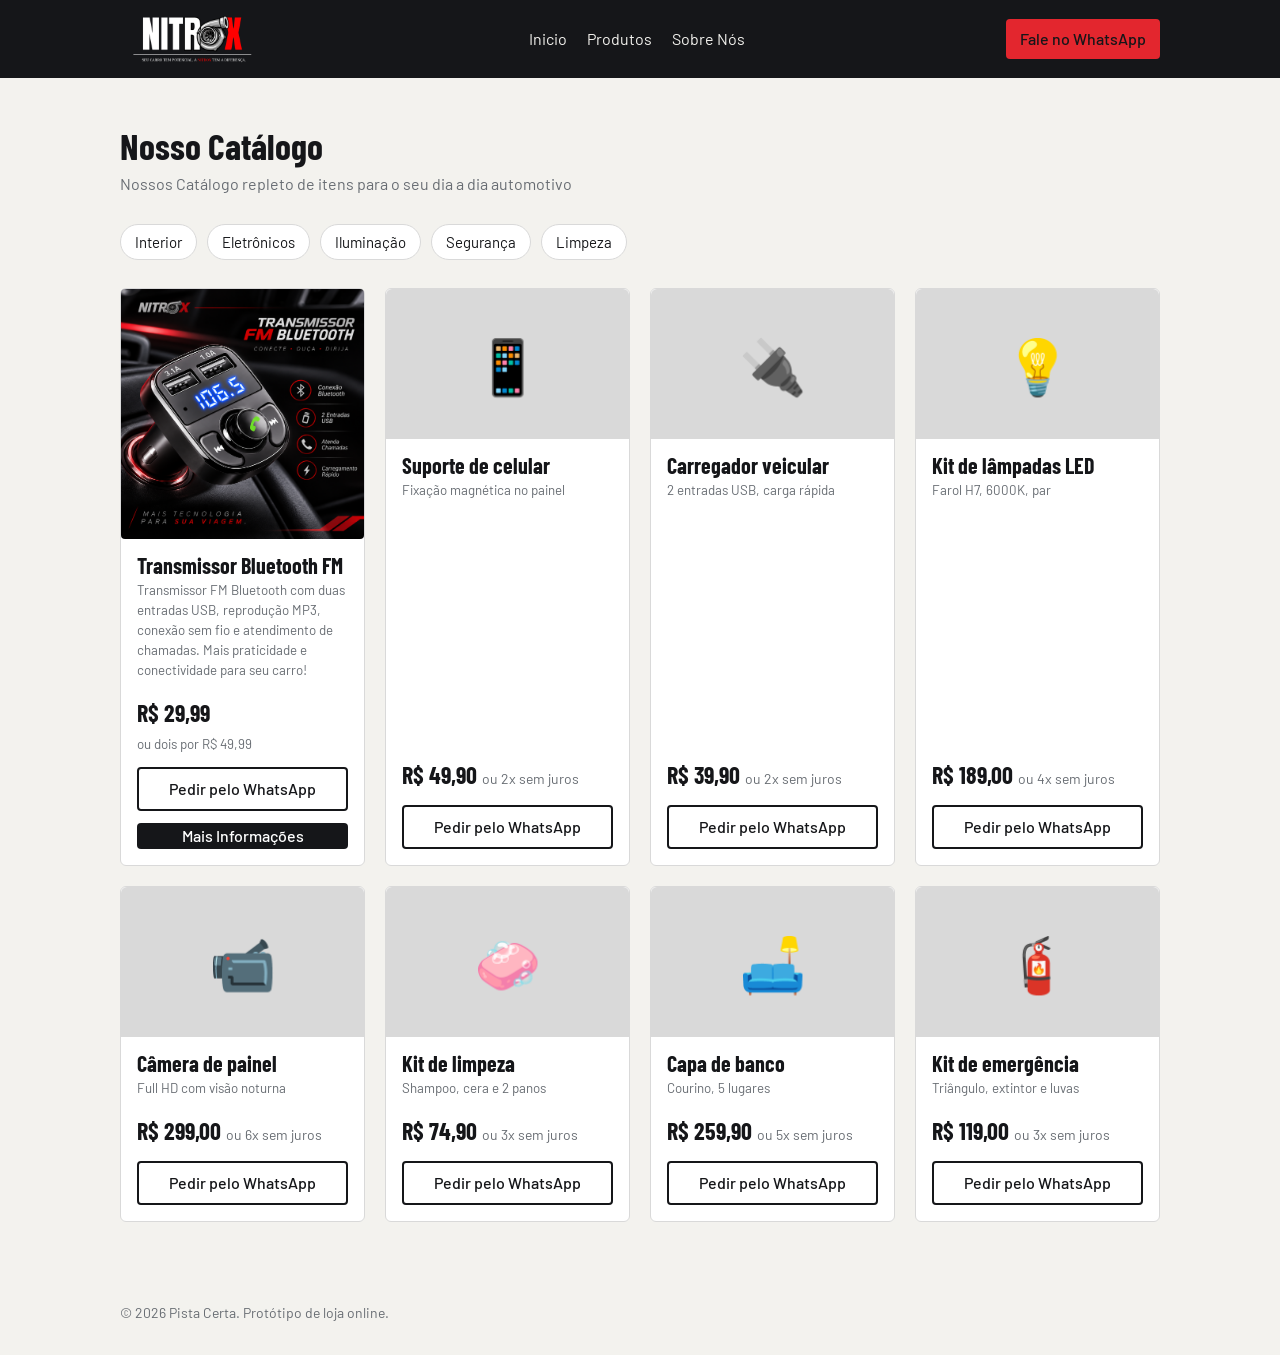
==== produtos.html @ c7e668ac "Versão 1.0 coloquei um produto" ====
<!DOCTYPE html>
<html lang="pt-BR">

<head>
    <meta charset="utf-8">
    <meta name="viewport" content="width=device-width, initial-scale=1">
    <title>NITROX - Confiança, credibilidade e estilo!</title>

    <!-- Fontes do Google -->
    <link rel="stylesheet"
        href="https://fonts.googleapis.com/css2?family=Barlow+Condensed:wght@600;700&family=Barlow:wght@400;500&display=swap">

    <!-- Arquivo de estilos -->
    <link rel="stylesheet" href="produtos.css">
</head>

<body>

    <!-- TOPO DO SITE -->
    <header class="topo">
        <div class="conteudo">
            <img src="./assets/logotipo/NITROX LOGO.png" alt="Logotipo da NITROX" class="logotipo">

            <nav class="menu">
                <a href="index.html">Inicio</a>
                <a href="produtos.html">Produtos</a>
                <a href="sobre.html">Sobre Nós</a>
            </nav>

            <a class="botao-whatsapp" href="https://wa.me/5511999999999" target="_blank">Fale no WhatsApp</a>
        </div>
    </header>


    <main>
        <!-- PRODUTOS -->
        <section class="produtos" id="produtos">
            <div class="conteudo">
                <h2>Nosso Catálogo</h2>
                <p class="subtitulo">Nossos Catálogo repleto de itens para o seu dia a dia automotivo</p>

                <div class="categorias">
                    <a href="#produtos">Interior</a>
                    <a href="#produtos">Eletrônicos</a>
                    <a href="#produtos">Iluminação</a>
                    <a href="#produtos">Segurança</a>
                    <a href="#produtos">Limpeza</a>
                </div>

                <div class="lista-produtos">

                    <article class="produto">
                        <img src="./assets/Produtos/Transmissor Bluetooth-NitroX.png" alt="Transmissor Bluetooth-NitroX" class="traBlue">
                        <div class="dados">

                            <h3>Transmissor Bluetooth FM</h3>
                            <small>Transmissor FM Bluetooth com duas entradas USB, reprodução MP3, conexão sem fio e atendimento de chamadas. Mais praticidade e conectividade para seu carro!</small>

                            <div class="preco">R$ 29,99</div><small>ou dois por R$ 49,99</small>

                            <a class="botao-comprar"
                                href="https://wa.me/5511994928754?text=Ol%C3%A1!%20Quero%20comprar%20o%20Transmissor%20Bluetooth%20FM%20(R%24%20129%2C90)."
                                target="_blank">Pedir pelo WhatsApp</a>

                                <a class="info"
                                href="./assets/Produtos/Transmissor FM Bluetooth - Informações.pdf"
                                target="_blank">Mais Informações</a>
                        </div>
                    </article>

                    <article class="produto">
                        <div class="imagem">📱</div>
                        <div class="dados">
                            <h3>Suporte de celular</h3>
                            <small>Fixação magnética no painel</small>
                            <div class="preco">R$ 49,90 <small>ou 2x sem juros</small></div>
                            <a class="botao-comprar"
                                href="https://wa.me/5511999999999?text=Ol%C3%A1!%20Quero%20comprar%20o%20Suporte%20de%20celular%20(R%24%2049%2C90)."
                                target="_blank">Pedir pelo WhatsApp</a>
                        </div>
                    </article>

                    <article class="produto">
                        <div class="imagem">🔌</div>
                        <div class="dados">
                            <h3>Carregador veicular</h3>
                            <small>2 entradas USB, carga rápida</small>
                            <div class="preco">R$ 39,90 <small>ou 2x sem juros</small></div>
                            <a class="botao-comprar"
                                href="https://wa.me/5511999999999?text=Ol%C3%A1!%20Quero%20comprar%20o%20Carregador%20veicular%20(R%24%2039%2C90)."
                                target="_blank">Pedir pelo WhatsApp</a>
                        </div>
                    </article>

                    <article class="produto">
                        <div class="imagem">💡</div>
                        <div class="dados">
                            <h3>Kit de lâmpadas LED</h3>
                            <small>Farol H7, 6000K, par</small>
                            <div class="preco">R$ 189,00 <small>ou 4x sem juros</small></div>
                            <a class="botao-comprar"
                                href="https://wa.me/5511999999999?text=Ol%C3%A1!%20Quero%20comprar%20o%20Kit%20de%20l%C3%A2mpadas%20LED%20(R%24%20189%2C00)."
                                target="_blank">Pedir pelo WhatsApp</a>
                        </div>
                    </article>

                    <article class="produto">
                        <div class="imagem">📹</div>
                        <div class="dados">
                            <h3>Câmera de painel</h3>
                            <small>Full HD com visão noturna</small>
                            <div class="preco">R$ 299,00 <small>ou 6x sem juros</small></div>
                            <a class="botao-comprar"
                                href="https://wa.me/5511999999999?text=Ol%C3%A1!%20Quero%20comprar%20a%20C%C3%A2mera%20de%20painel%20(R%24%20299%2C00)."
                                target="_blank">Pedir pelo WhatsApp</a>
                        </div>
                    </article>

                    <article class="produto">
                        <div class="imagem">🧼</div>
                        <div class="dados">
                            <h3>Kit de limpeza</h3>
                            <small>Shampoo, cera e 2 panos</small>
                            <div class="preco">R$ 74,90 <small>ou 3x sem juros</small></div>
                            <a class="botao-comprar"
                                href="https://wa.me/5511999999999?text=Ol%C3%A1!%20Quero%20comprar%20o%20Kit%20de%20limpeza%20(R%24%2074%2C90)."
                                target="_blank">Pedir pelo WhatsApp</a>
                        </div>
                    </article>

                    <article class="produto">
                        <div class="imagem">🛋️</div>
                        <div class="dados">
                            <h3>Capa de banco</h3>
                            <small>Courino, 5 lugares</small>
                            <div class="preco">R$ 259,90 <small>ou 5x sem juros</small></div>
                            <a class="botao-comprar"
                                href="https://wa.me/5511999999999?text=Ol%C3%A1!%20Quero%20comprar%20a%20Capa%20de%20banco%20(R%24%20259%2C90)."
                                target="_blank">Pedir pelo WhatsApp</a>
                        </div>
                    </article>

                    <article class="produto">
                        <div class="imagem">🧯</div>
                        <div class="dados">
                            <h3>Kit de emergência</h3>
                            <small>Triângulo, extintor e luvas</small>
                            <div class="preco">R$ 119,00 <small>ou 3x sem juros</small></div>
                            <a class="botao-comprar"
                                href="https://wa.me/5511999999999?text=Ol%C3%A1!%20Quero%20comprar%20o%20Kit%20de%20emerg%C3%AAncia%20(R%24%20119%2C00)."
                                target="_blank">Pedir pelo WhatsApp</a>
                        </div>
                    </article>

                </div>
            </div>
    </main>


    <footer class="rodape">
        <div class="conteudo">© 2026 Pista Certa. Protótipo de loja online.</div>
    </footer>

</body>
---- produtos.css ----
@import url(style.css);

.info {
  display: block;
  margin-top: 8px;
  padding: 1px;
  border-radius: 4px;
  text-align: center;
  font-weight: 500;
  text-decoration: none;
  background-color: #151619;
  color: white;
  transition: 0.5s;
}

.info:hover {
    scale: 105%;
}

.traBlue{
    height: 250px;
    border-radius: 4px;
}
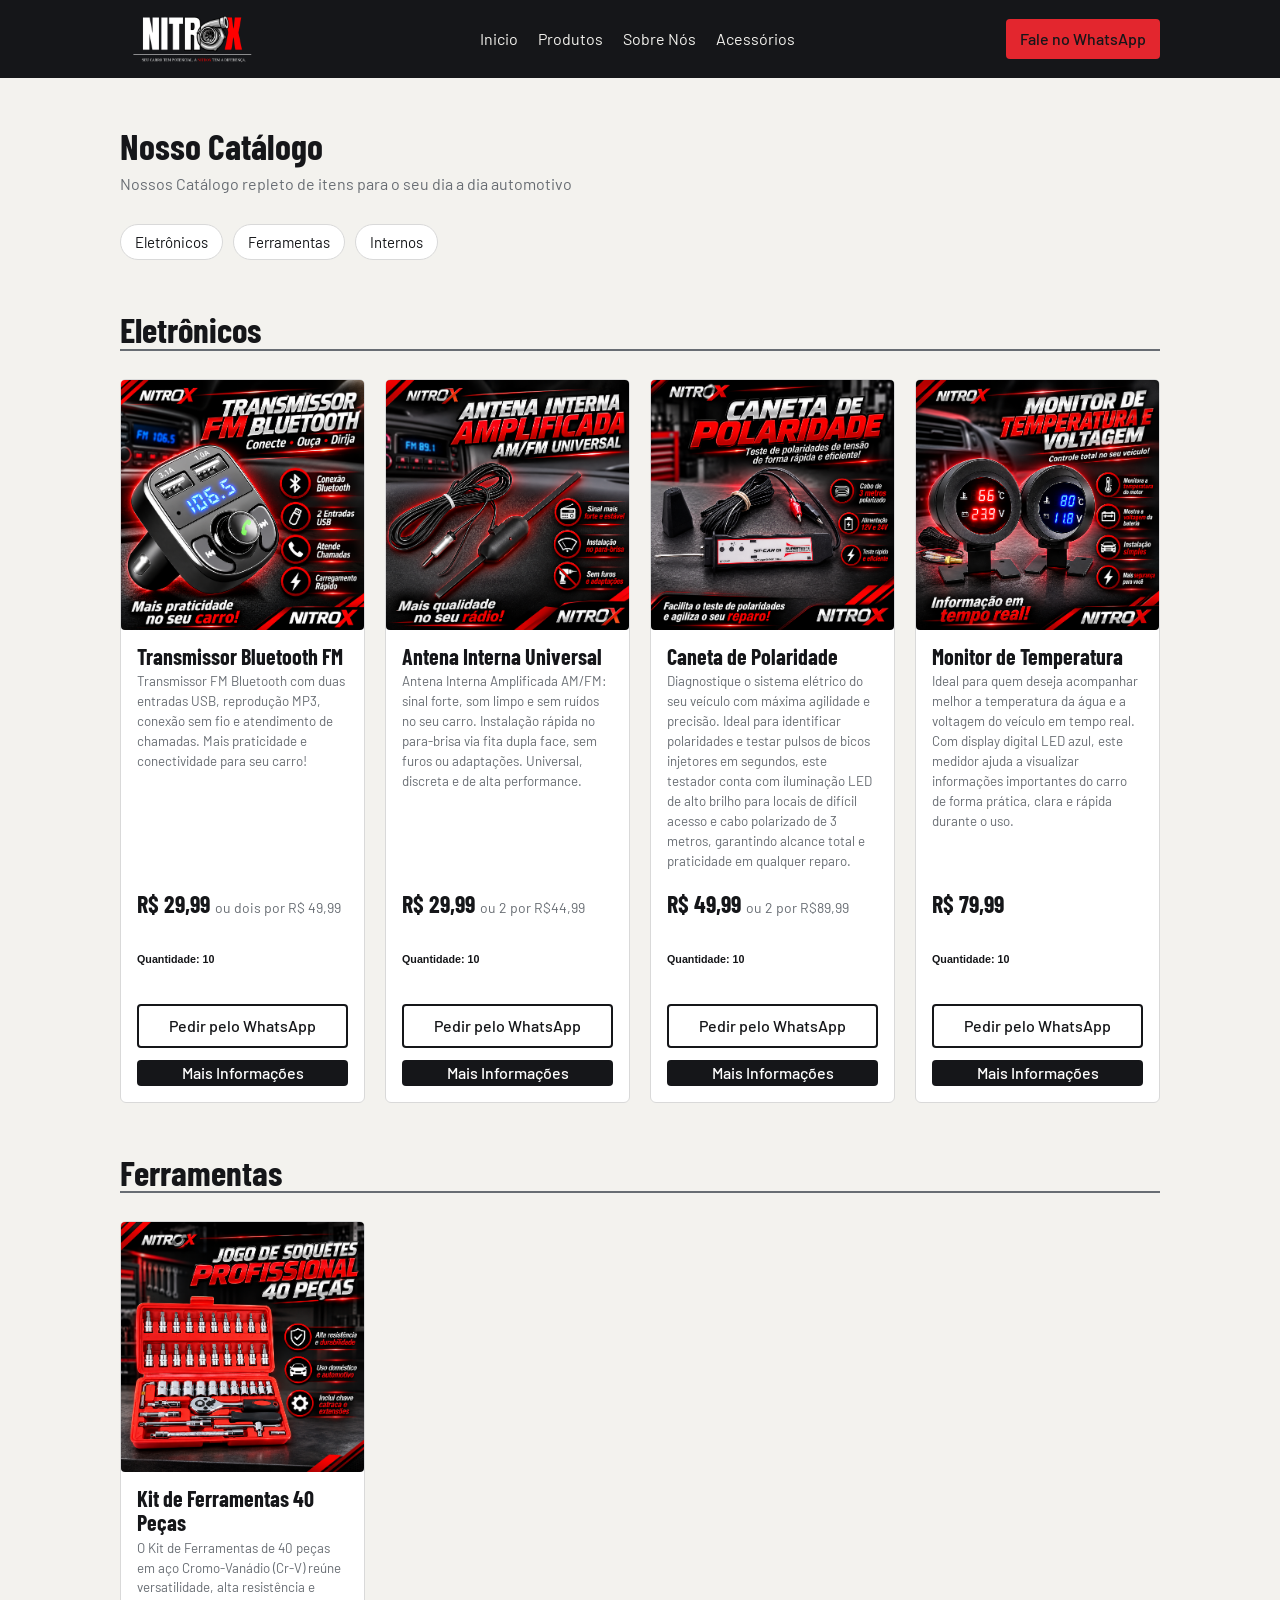
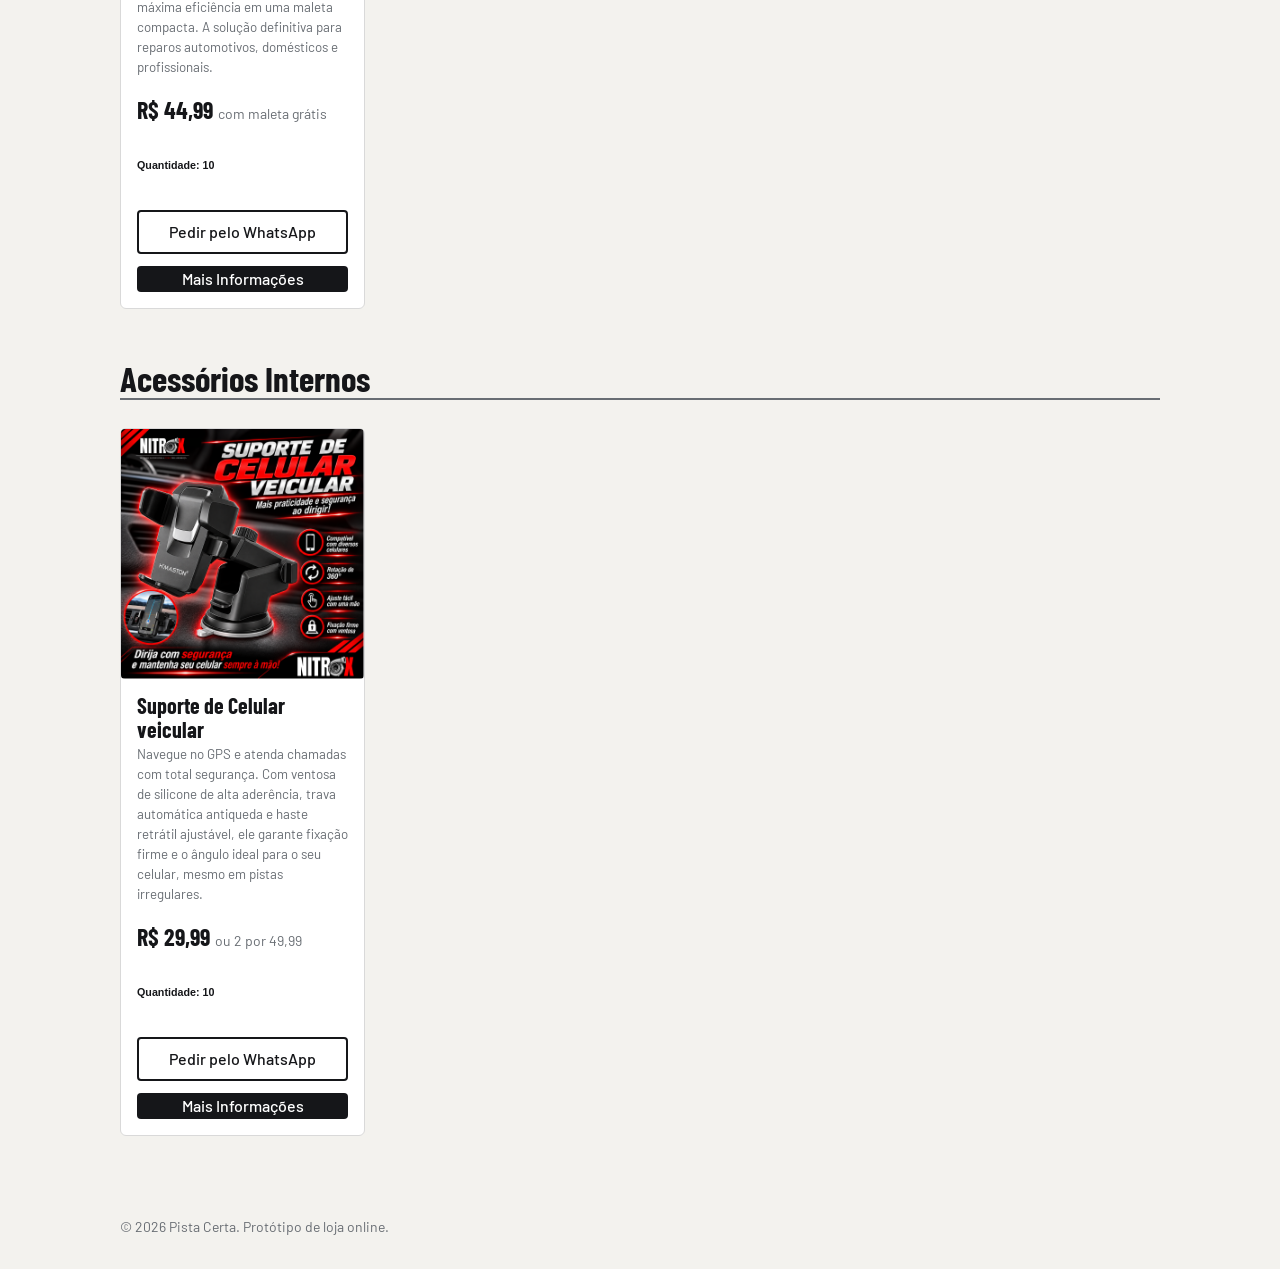
==== commit c3f1359c: "versão 1.1 (adicionei mais produtos)" ====
--- a/produtos.html
+++ b/produtos.html
@@ -25,6 +25,7 @@
                 <a href="index.html">Inicio</a>
                 <a href="produtos.html">Produtos</a>
                 <a href="sobre.html">Sobre Nós</a>
+                <a href="dynamics.html">Acessórios</a>
             </nav>
 
             <a class="botao-whatsapp" href="https://wa.me/5511999999999" target="_blank">Fale no WhatsApp</a>
@@ -40,120 +41,194 @@
                 <p class="subtitulo">Nossos Catálogo repleto de itens para o seu dia a dia automotivo</p>
 
                 <div class="categorias">
-                    <a href="#produtos">Interior</a>
-                    <a href="#produtos">Eletrônicos</a>
-                    <a href="#produtos">Iluminação</a>
-                    <a href="#produtos">Segurança</a>
-                    <a href="#produtos">Limpeza</a>
+                    <a href="#digitais">Eletrônicos</a>
+                    <a href="#ferramentas">Ferramentas</a>
+                    <a href="#interno">Internos</a>
                 </div>
-
-                <div class="lista-produtos">
-
-                    <article class="produto">
-                        <img src="./assets/Produtos/Transmissor Bluetooth-NitroX.png" alt="Transmissor Bluetooth-NitroX" class="traBlue">
+                    <div class="tilDig">
+                        <h3 class="reSubtitulo">Eletrônicos</h3>
+                    </div>
+                <div class="liDigitais" id="digitais">
+
+<!--================================================================================================-->
+                                     <!--MINI X8 BLUETOOTH-->
+                    <div class="produto">
+                        <img src="./assets/Produtos/Transmissor Bluetooth/Transmissor Bluetooth-NitroX.png" alt="Transmissor Bluetooth-NitroX" class="traBlue">
                         <div class="dados">
 
                             <h3>Transmissor Bluetooth FM</h3>
                             <small>Transmissor FM Bluetooth com duas entradas USB, reprodução MP3, conexão sem fio e atendimento de chamadas. Mais praticidade e conectividade para seu carro!</small>
 
-                            <div class="preco">R$ 29,99</div><small>ou dois por R$ 49,99</small>
-
-                            <a class="botao-comprar"
-                                href="https://wa.me/5511994928754?text=Ol%C3%A1!%20Quero%20comprar%20o%20Transmissor%20Bluetooth%20FM%20(R%24%20129%2C90)."
-                                target="_blank">Pedir pelo WhatsApp</a>
-
-                                <a class="info"
-                                href="./assets/Produtos/Transmissor FM Bluetooth - Informações.pdf"
-                                target="_blank">Mais Informações</a>
-                        </div>
-                    </article>
-
-                    <article class="produto">
-                        <div class="imagem">📱</div>
-                        <div class="dados">
-                            <h3>Suporte de celular</h3>
-                            <small>Fixação magnética no painel</small>
-                            <div class="preco">R$ 49,90 <small>ou 2x sem juros</small></div>
-                            <a class="botao-comprar"
-                                href="https://wa.me/5511999999999?text=Ol%C3%A1!%20Quero%20comprar%20o%20Suporte%20de%20celular%20(R%24%2049%2C90)."
-                                target="_blank">Pedir pelo WhatsApp</a>
-                        </div>
-                    </article>
-
-                    <article class="produto">
-                        <div class="imagem">🔌</div>
-                        <div class="dados">
-                            <h3>Carregador veicular</h3>
-                            <small>2 entradas USB, carga rápida</small>
-                            <div class="preco">R$ 39,90 <small>ou 2x sem juros</small></div>
-                            <a class="botao-comprar"
-                                href="https://wa.me/5511999999999?text=Ol%C3%A1!%20Quero%20comprar%20o%20Carregador%20veicular%20(R%24%2039%2C90)."
-                                target="_blank">Pedir pelo WhatsApp</a>
-                        </div>
-                    </article>
-
-                    <article class="produto">
-                        <div class="imagem">💡</div>
-                        <div class="dados">
-                            <h3>Kit de lâmpadas LED</h3>
-                            <small>Farol H7, 6000K, par</small>
-                            <div class="preco">R$ 189,00 <small>ou 4x sem juros</small></div>
-                            <a class="botao-comprar"
-                                href="https://wa.me/5511999999999?text=Ol%C3%A1!%20Quero%20comprar%20o%20Kit%20de%20l%C3%A2mpadas%20LED%20(R%24%20189%2C00)."
-                                target="_blank">Pedir pelo WhatsApp</a>
-                        </div>
-                    </article>
-
-                    <article class="produto">
-                        <div class="imagem">📹</div>
-                        <div class="dados">
-                            <h3>Câmera de painel</h3>
-                            <small>Full HD com visão noturna</small>
-                            <div class="preco">R$ 299,00 <small>ou 6x sem juros</small></div>
-                            <a class="botao-comprar"
-                                href="https://wa.me/5511999999999?text=Ol%C3%A1!%20Quero%20comprar%20a%20C%C3%A2mera%20de%20painel%20(R%24%20299%2C00)."
-                                target="_blank">Pedir pelo WhatsApp</a>
-                        </div>
-                    </article>
-
-                    <article class="produto">
-                        <div class="imagem">🧼</div>
-                        <div class="dados">
-                            <h3>Kit de limpeza</h3>
-                            <small>Shampoo, cera e 2 panos</small>
-                            <div class="preco">R$ 74,90 <small>ou 3x sem juros</small></div>
-                            <a class="botao-comprar"
-                                href="https://wa.me/5511999999999?text=Ol%C3%A1!%20Quero%20comprar%20o%20Kit%20de%20limpeza%20(R%24%2074%2C90)."
-                                target="_blank">Pedir pelo WhatsApp</a>
-                        </div>
-                    </article>
-
-                    <article class="produto">
-                        <div class="imagem">🛋️</div>
-                        <div class="dados">
-                            <h3>Capa de banco</h3>
-                            <small>Courino, 5 lugares</small>
-                            <div class="preco">R$ 259,90 <small>ou 5x sem juros</small></div>
-                            <a class="botao-comprar"
-                                href="https://wa.me/5511999999999?text=Ol%C3%A1!%20Quero%20comprar%20a%20Capa%20de%20banco%20(R%24%20259%2C90)."
-                                target="_blank">Pedir pelo WhatsApp</a>
-                        </div>
-                    </article>
-
-                    <article class="produto">
-                        <div class="imagem">🧯</div>
-                        <div class="dados">
-                            <h3>Kit de emergência</h3>
-                            <small>Triângulo, extintor e luvas</small>
-                            <div class="preco">R$ 119,00 <small>ou 3x sem juros</small></div>
-                            <a class="botao-comprar"
-                                href="https://wa.me/5511999999999?text=Ol%C3%A1!%20Quero%20comprar%20o%20Kit%20de%20emerg%C3%AAncia%20(R%24%20119%2C00)."
-                                target="_blank">Pedir pelo WhatsApp</a>
-                        </div>
-                    </article>
-
-                </div>
-            </div>
+                            <div class="preco">R$ 29,99
+                                <small>ou dois por R$ 49,99</small>
+                            </div>
+
+                            <div>
+                                <h6>Quantidade: 10</h6>
+                            </div>
+
+                            <a class="botao-comprar"
+                                href="https://wa.me/5511994928754?text=Ol%C3%A1!%20Quero%20comprar%20o%20Transmissor%20Bluetooth%20FM%20(R%24%2029%2C99)."
+                                target="_blank">Pedir pelo WhatsApp</a>
+
+                                <a class="info"
+                                href="./assets/Produtos/Transmissor Bluetooth/Transmissor FM Bluetooth - Informações.pdf"
+                                target="_blank">Mais Informações</a>
+                        </div>
+                    </div>
+
+<!--===============================================================================================-->
+                                    <!--Antena Interna-->
+                                    
+                   <div class="produto">
+                        <img src="assets/Produtos/Antena Interna/Antena Interna - NitroX.png" alt="Imagem Ilustrativa de Antena Interna" class="antInt">
+                        <div class="dados">
+
+                            <h3>Antena Interna Universal</h3>
+                            <small>Antena Interna Amplificada AM/FM: sinal forte, som limpo e sem ruídos no seu carro. Instalação rápida no para-brisa via fita dupla face, sem furos ou adaptações. Universal, discreta e de alta performance.</small>
+
+                            <div class="preco">R$ 29,99
+                                <small>ou 2 por R$44,99</small>
+                            </div>
+
+                            <div>
+                                <h6>Quantidade: 10</h6>
+                            </div>
+
+                            <a class="botao-comprar"
+                                href="https://api.whatsapp.com/send/?phone=5511994928754&text=Ol%C3%A1%21+Quero+comprar+a+Antena+Interna+%28R%24+29%2C99%29.&type=phone_number&app_absent=0"
+                                target="_blank">Pedir pelo WhatsApp</a>
+
+                                <a class="info"
+                                href="./assets/Produtos/Transmissor FM Bluetooth - Informações.pdf"
+                                target="_blank">Mais Informações</a>
+                        </div>
+                    </div>
+
+
+<!--===============================================================================================-->
+                                    <!--Caneta de polaridade-->
+                                    
+                   <div class="produto">
+                        <img src="./assets/Produtos/Caneta de Polaridade/Caneta de polaridade - NitroX.png" alt="Imagem Ilustrativa de Caneta de polaridade" class="canPol">
+                        <div class="dados">
+
+                            <h3>Caneta de Polaridade</h3>
+                            <small>Diagnostique o sistema elétrico do seu veículo com máxima agilidade e precisão. Ideal para identificar polaridades e testar pulsos de bicos injetores em segundos, este testador conta com iluminação LED de alto brilho para locais de difícil acesso e cabo polarizado de 3 metros, garantindo alcance total e praticidade em qualquer reparo.</small>
+
+                            <div class="preco">R$ 49,99
+                                <small>ou 2 por R$89,99</small>
+                            </div>
+
+                            <div>
+                                <h6>Quantidade: 10</h6>
+                            </div>
+
+                            <a class="botao-comprar"
+                                href="https://api.whatsapp.com/send/?phone=5511994928754&text=Ol%C3%A1%21+Quero+comprar+a+Caneta+de+Polaridade+%28R%24+49%2C99%29.&type=phone_number&app_absent=0"
+                                target="_blank">Pedir pelo WhatsApp</a>
+
+                                <a class="info"
+                                href="./assets/Produtos/Transmissor FM Bluetooth - Informações.pdf"
+                                target="_blank">Mais Informações</a>
+                        </div>
+                    </div>
+
+<!--===============================================================================================-->
+                                    <!--MONITOR DE TEMPERATURA-->
+                                    
+                   <div class="produto">
+                        <img src="./assets/Produtos/Monitor de temperatura/Monitor de temperatura - NitroX.png" alt="Imagem Ilustrativa do monitor de temperatura" class="moniTemp">
+                        <div class="dados">
+
+                            <h3>Monitor de Temperatura</h3>
+                            <small>Ideal para quem deseja acompanhar melhor a temperatura da água e a voltagem do veículo em tempo real. Com display digital LED azul, este medidor ajuda a visualizar informações importantes do carro de forma prática, clara e rápida durante o uso.</small>
+
+                            <div class="preco">R$ 79,99
+                            </div>
+
+                            <div>
+                                <h6>Quantidade: 10</h6>
+                            </div>
+
+                            <a class="botao-comprar"
+                                href="https://api.whatsapp.com/send/?phone=5511994928754&text=Ol%C3%A1%21+Quero+comprar+o+Monitor+de+Temperatura+%28R%24+79%2C99%29.&type=phone_number&app_absent=0"
+                                target="_blank">Pedir pelo WhatsApp</a>
+
+                                <a class="info"
+                                href="./assets/Produtos/Transmissor FM Bluetooth - Informações.pdf"
+                                target="_blank">Mais Informações</a>
+                        </div>
+                    </div>
+                </div> <!--DIV DE FECHAMENTO DE DIGITAIS-->
+<!--================================================================================================-->
+                                         <!--LISTA DE FERRAMENTAS-->
+<!--================================================================================================-->
+                    <div class="tilFer">
+                        <h3 class="reSubtitulo">Ferramentas</h3>
+                    </div>
+                <div class="liFerramentas" id="ferramentas">
+
+<!--===============================================================================================-->
+                                    <!--KIT DE FERRAMENTAS-->                
+                   <div class="produto">
+                        <img src="assets/Produtos/Kit de ferramentas/Kit de ferramentas - NitroX.png" alt="Imagem Ilustrativa de Kit de ferramentas" class="kitFerr">
+                        <div class="dados">
+
+                            <h3>Kit de Ferramentas 40 Peças</h3>
+                            <small>O Kit de Ferramentas de 40 peças em aço Cromo-Vanádio (Cr-V) reúne versatilidade, alta resistência e máxima eficiência em uma maleta compacta. A solução definitiva para reparos automotivos, domésticos e profissionais.</small>
+
+                            <div class="preco">R$ 44,99
+                                <small>com maleta grátis</small>
+                            </div>
+
+                            <div>
+                                <h6>Quantidade: 10</h6>
+                            </div>
+
+                            <a class="botao-comprar"
+                                href="https://api.whatsapp.com/send/?phone=5511994928754&text=Ol%C3%A1%21+Quero+comprar+o+Kit+de+ferramentas+%28R%24+44%2C99%29.&type=phone_number&app_absent=0"
+                                target="_blank">Pedir pelo WhatsApp</a>
+
+                                <a class="info"
+                                href="./assets/Produtos/Transmissor FM Bluetooth - Informações.pdf"
+                                target="_blank">Mais Informações</a>
+                        </div>
+                    </div>
+                </div> <!--DIV DE FECHAMENTO DAS FERRAMENTAS-->
+<!--===============================================================================================-->
+                                 <!--LISTA DE PRODUTOS INTERNOS-->
+<!--===============================================================================================-->
+                <div class="tilFer">
+                        <h3 class="reSubtitulo">Acessórios Internos</h3>
+                    </div>
+
+                <div class="liInternos" id="interno">
+                    <div class="produto">
+                        <img src="./assets/Produtos/Suporte de Celular/Design sem nome (1).png" alt="Imagem Ilustrativa de suporte de  celular veicular" class="supVei">
+                        <div class="dados">
+
+                            <h3>Suporte de Celular veicular</h3>
+                            <small>Navegue no GPS e atenda chamadas com total segurança. Com ventosa de silicone de alta aderência, trava automática antiqueda e haste retrátil ajustável, ele garante fixação firme e o ângulo ideal para o seu celular, mesmo em pistas irregulares.</small>
+
+                            <div class="preco">R$ 29,99
+                                <small>ou 2 por 49,99</small>
+                            </div>
+
+                            <div>
+                                <h6>Quantidade: 10</h6>
+                            </div>
+
+                            <a class="botao-comprar"
+                                href="https://api.whatsapp.com/send/?phone=5511994928754&text=Ol%C3%A1%21+Quero+comprar+o+Suporte+de+Celular+Veicular+%28R%24+29%2C99%29.&type=phone_number&app_absent=0"
+                                target="_blank">Pedir pelo WhatsApp</a>
+
+                                <a class="info"
+                                href="./assets/Produtos/Transmissor FM Bluetooth - Informações.pdf"
+                                target="_blank">Mais Informações</a>
+                        </div>
+                    </div>
+            </div><!--DIV DO CONTEUDO-->
     </main>
 
 
--- a/produtos.css
+++ b/produtos.css
@@ -20,4 +20,79 @@
 .traBlue{
     height: 250px;
     border-radius: 4px;
-}+    pointer-events: none;
+}
+
+.kitFerr{
+    height: 250px;
+    border-radius: 4px;
+    pointer-events: none;
+}
+
+.supVei{
+    height: 250px;
+    border-radius: 4px;
+    pointer-events: none;
+}
+.antInt{
+    height: 250px;
+    border-radius: 4px;
+    pointer-events: none;
+}
+
+.canPol{
+    height: 250px;
+    border-radius: 4px;
+    pointer-events: none;
+}
+
+.moniTemp{
+    height: 250px;
+    border-radius: 4px;
+    pointer-events: none;
+}
+
+/* Grade: os cartões se ajustam sozinhos ao tamanho da tela */
+.liDigitais {
+  display: grid;
+  grid-template-columns: repeat(auto-fill, minmax(230px, 1fr));
+  gap: 20px;
+}
+
+.liFerramentas{
+  display: grid;
+  grid-template-columns: repeat(auto-fill, minmax(230px, 1fr));
+  gap: 20px;
+}
+
+.liInternos{
+    display: grid;
+    grid-template-columns: repeat(auto-fill, minmax(230px, 1fr));
+    gap: 20px;
+}
+
+.subtitulo {
+  margin: 0 0 28px;
+  color: var(--cinza);
+}
+
+.reSubtitulo{
+    margin: 0 0 28px;
+    margin-top: 50px;
+    color: var(--texto);
+    font-size: 35px;
+    border-bottom: 2px solid var(--cinza);
+}
+
+.produto {
+  display: flex;
+  flex-direction: column;
+  background: var(--branco);
+  border: 1px solid var(--borda);
+  border-radius: 6px;
+  transition: 0.2s;
+}
+
+.produto:hover{
+    scale: 105%;
+}
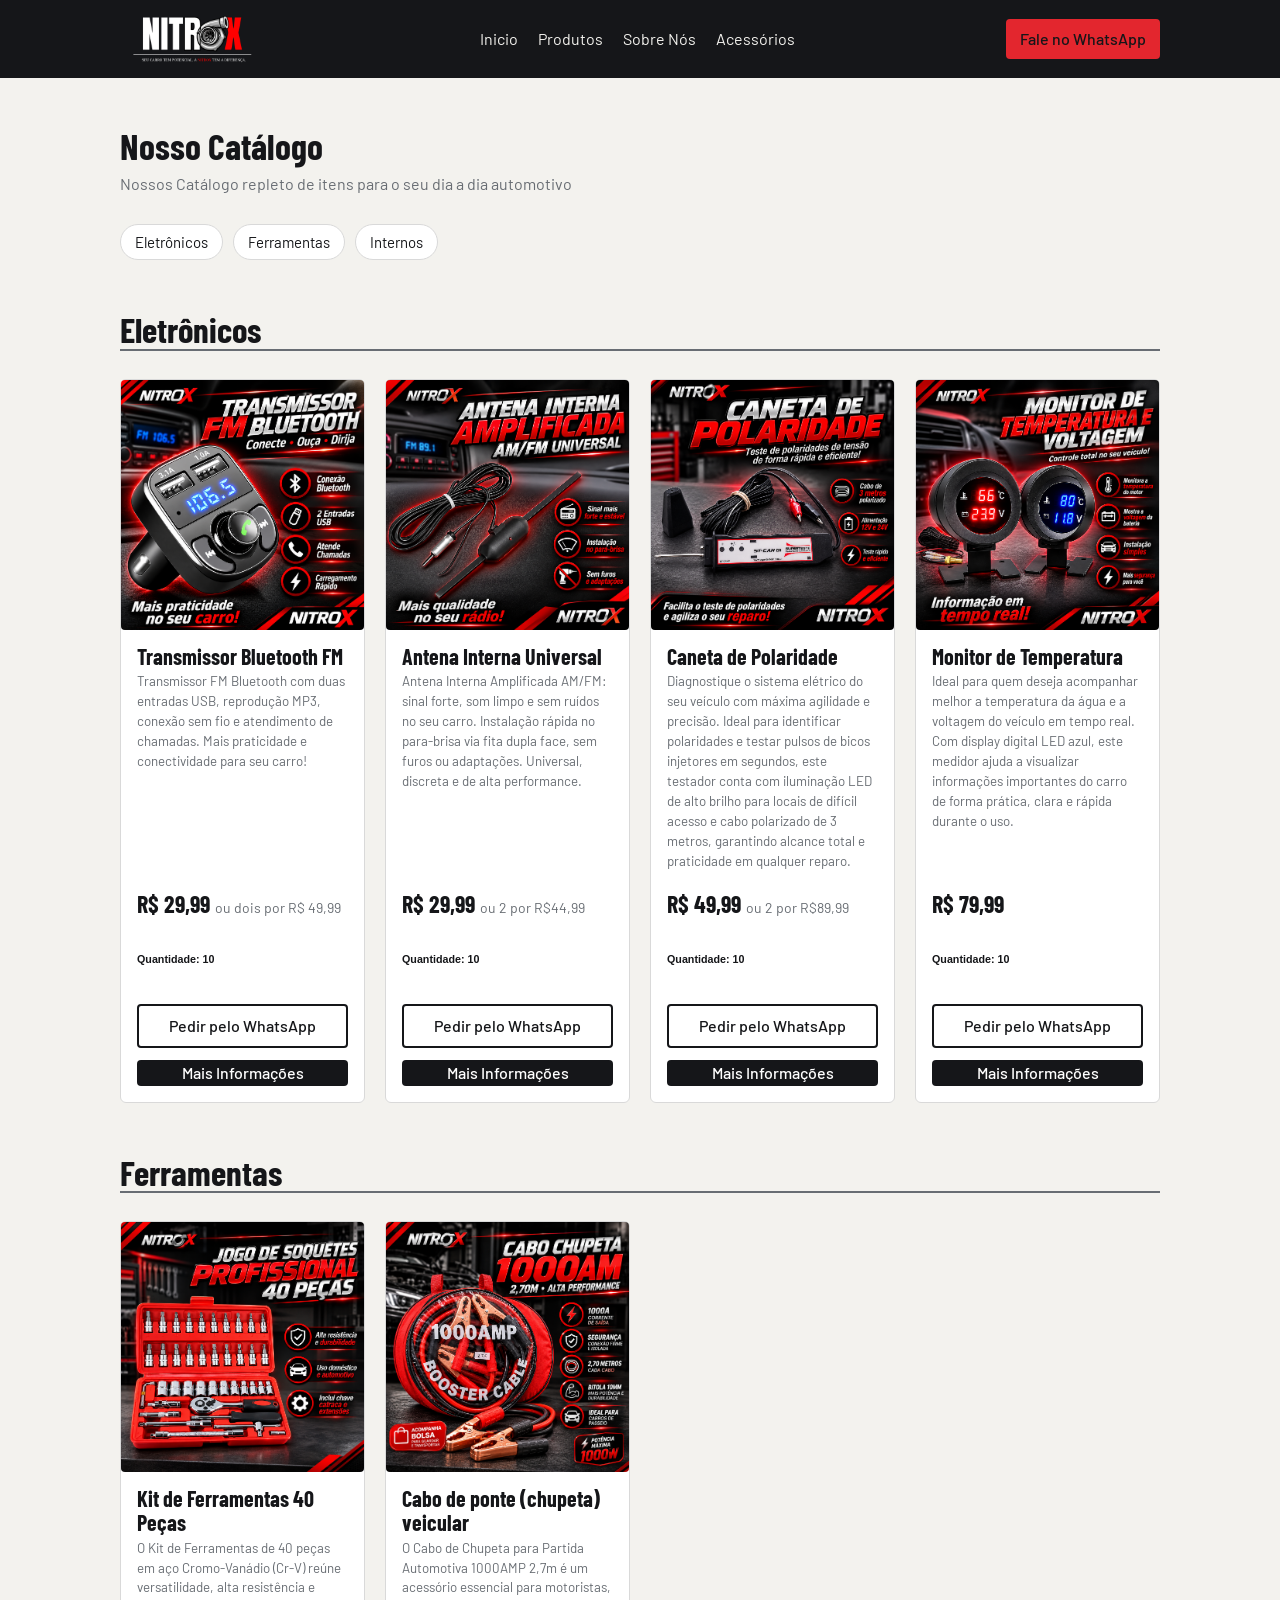
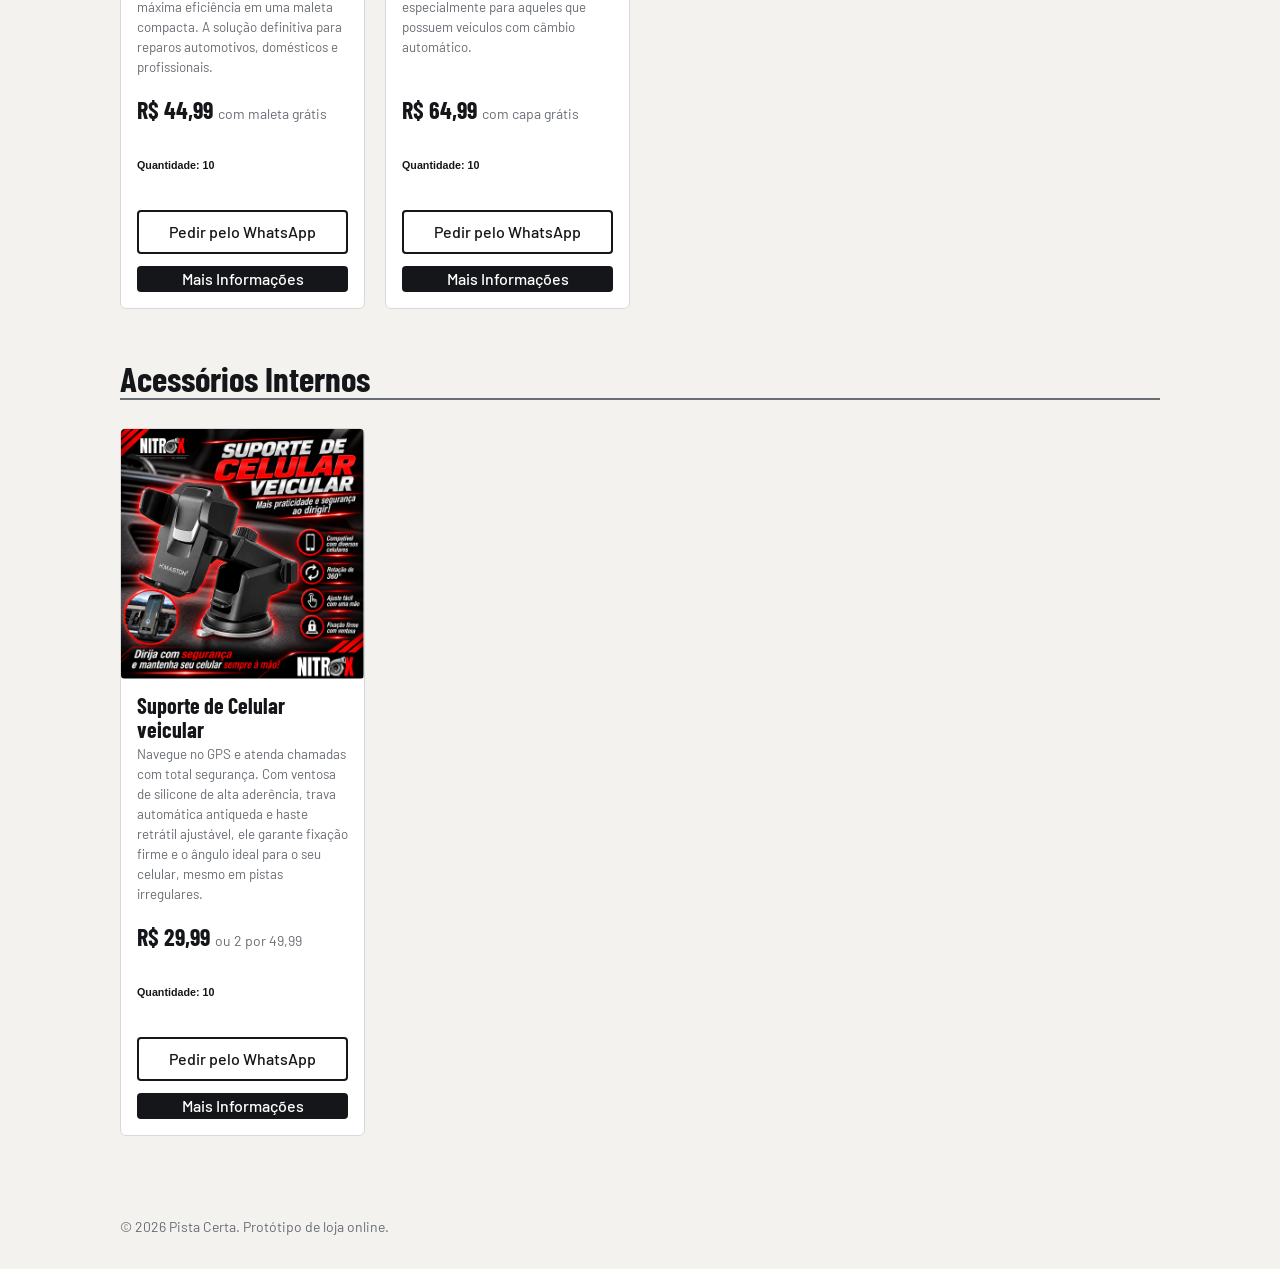
==== commit ed52b343: "1.4 (coloquei mais um produto)" ====
--- a/produtos.html
+++ b/produtos.html
@@ -100,11 +100,10 @@
                                 target="_blank">Pedir pelo WhatsApp</a>
 
                                 <a class="info"
-                                href="./assets/Produtos/Transmissor FM Bluetooth - Informações.pdf"
-                                target="_blank">Mais Informações</a>
-                        </div>
-                    </div>
-
+                                href="./assets/Produtos/Antena Interna/Antena Interna Universal.pdf"
+                                target="_blank">Mais Informações</a>
+                        </div>
+                    </div>
 
 <!--===============================================================================================-->
                                     <!--Caneta de polaridade-->
@@ -129,8 +128,7 @@
                                 target="_blank">Pedir pelo WhatsApp</a>
 
                                 <a class="info"
-                                href="./assets/Produtos/Transmissor FM Bluetooth - Informações.pdf"
-                                target="_blank">Mais Informações</a>
+                                href="./assets/Produtos/Caneta de Polaridade/Caneta Teste De Polaridade.pdf">Mais Informações</a>
                         </div>
                     </div>
 
@@ -156,7 +154,7 @@
                                 target="_blank">Pedir pelo WhatsApp</a>
 
                                 <a class="info"
-                                href="./assets/Produtos/Transmissor FM Bluetooth - Informações.pdf"
+                                href="./assets/Produtos/Monitor de temperatura/Monitor de temperatura e água universal.pdf"
                                 target="_blank">Mais Informações</a>
                         </div>
                     </div>
@@ -191,7 +189,34 @@
                                 target="_blank">Pedir pelo WhatsApp</a>
 
                                 <a class="info"
-                                href="./assets/Produtos/Transmissor FM Bluetooth - Informações.pdf"
+                                href="./assets/Produtos/Kit de ferramentas/Jogo de chave catraca completa.pdf"
+                                target="_blank">Mais Informações</a>
+                        </div>
+                    </div>
+
+<!--===============================================================================================-->
+                                    <!--Cabo de ponte de carro-->                
+                   <div class="produto">
+                        <img src="./assets/Produtos/Cabo de ponte veicular/Cabo de ponte veicular.png" alt="Imagem Ilustrativa de cabo de ponte veicular" class="caboPont">
+                        <div class="dados">
+
+                            <h3>Cabo de ponte (chupeta) veicular</h3>
+                            <small>O Cabo de Chupeta para Partida Automotiva 1000AMP 2,7m é um acessório essencial para motoristas, especialmente para aqueles que possuem veículos com câmbio automático.</small>
+
+                            <div class="preco">R$ 64,99
+                                <small>com capa grátis</small>
+                            </div>
+
+                            <div>
+                                <h6>Quantidade: 10</h6>
+                            </div>
+
+                            <a class="botao-comprar"
+                                href="https://api.whatsapp.com/send/?phone=5511994928754&text=Ol%C3%A1%21+Quero+comprar+o+Kit+de+ferramentas+%28R%24+44%2C99%29.&type=phone_number&app_absent=0"
+                                target="_blank">Pedir pelo WhatsApp</a>
+
+                                <a class="info"
+                                href="./assets/Produtos/Kit de ferramentas/Jogo de chave catraca completa.pdf"
                                 target="_blank">Mais Informações</a>
                         </div>
                     </div>
@@ -224,7 +249,7 @@
                                 target="_blank">Pedir pelo WhatsApp</a>
 
                                 <a class="info"
-                                href="./assets/Produtos/Transmissor FM Bluetooth - Informações.pdf"
+                                href="./assets/Produtos/Suporte de Celular/Suporte de celular veicular.pdf"
                                 target="_blank">Mais Informações</a>
                         </div>
                     </div>
--- a/produtos.css
+++ b/produtos.css
@@ -29,6 +29,11 @@
     pointer-events: none;
 }
 
+.caboPont{
+    height: 250px;
+    border-radius: 4px;
+    pointer-events: none;
+}
 .supVei{
     height: 250px;
     border-radius: 4px;
